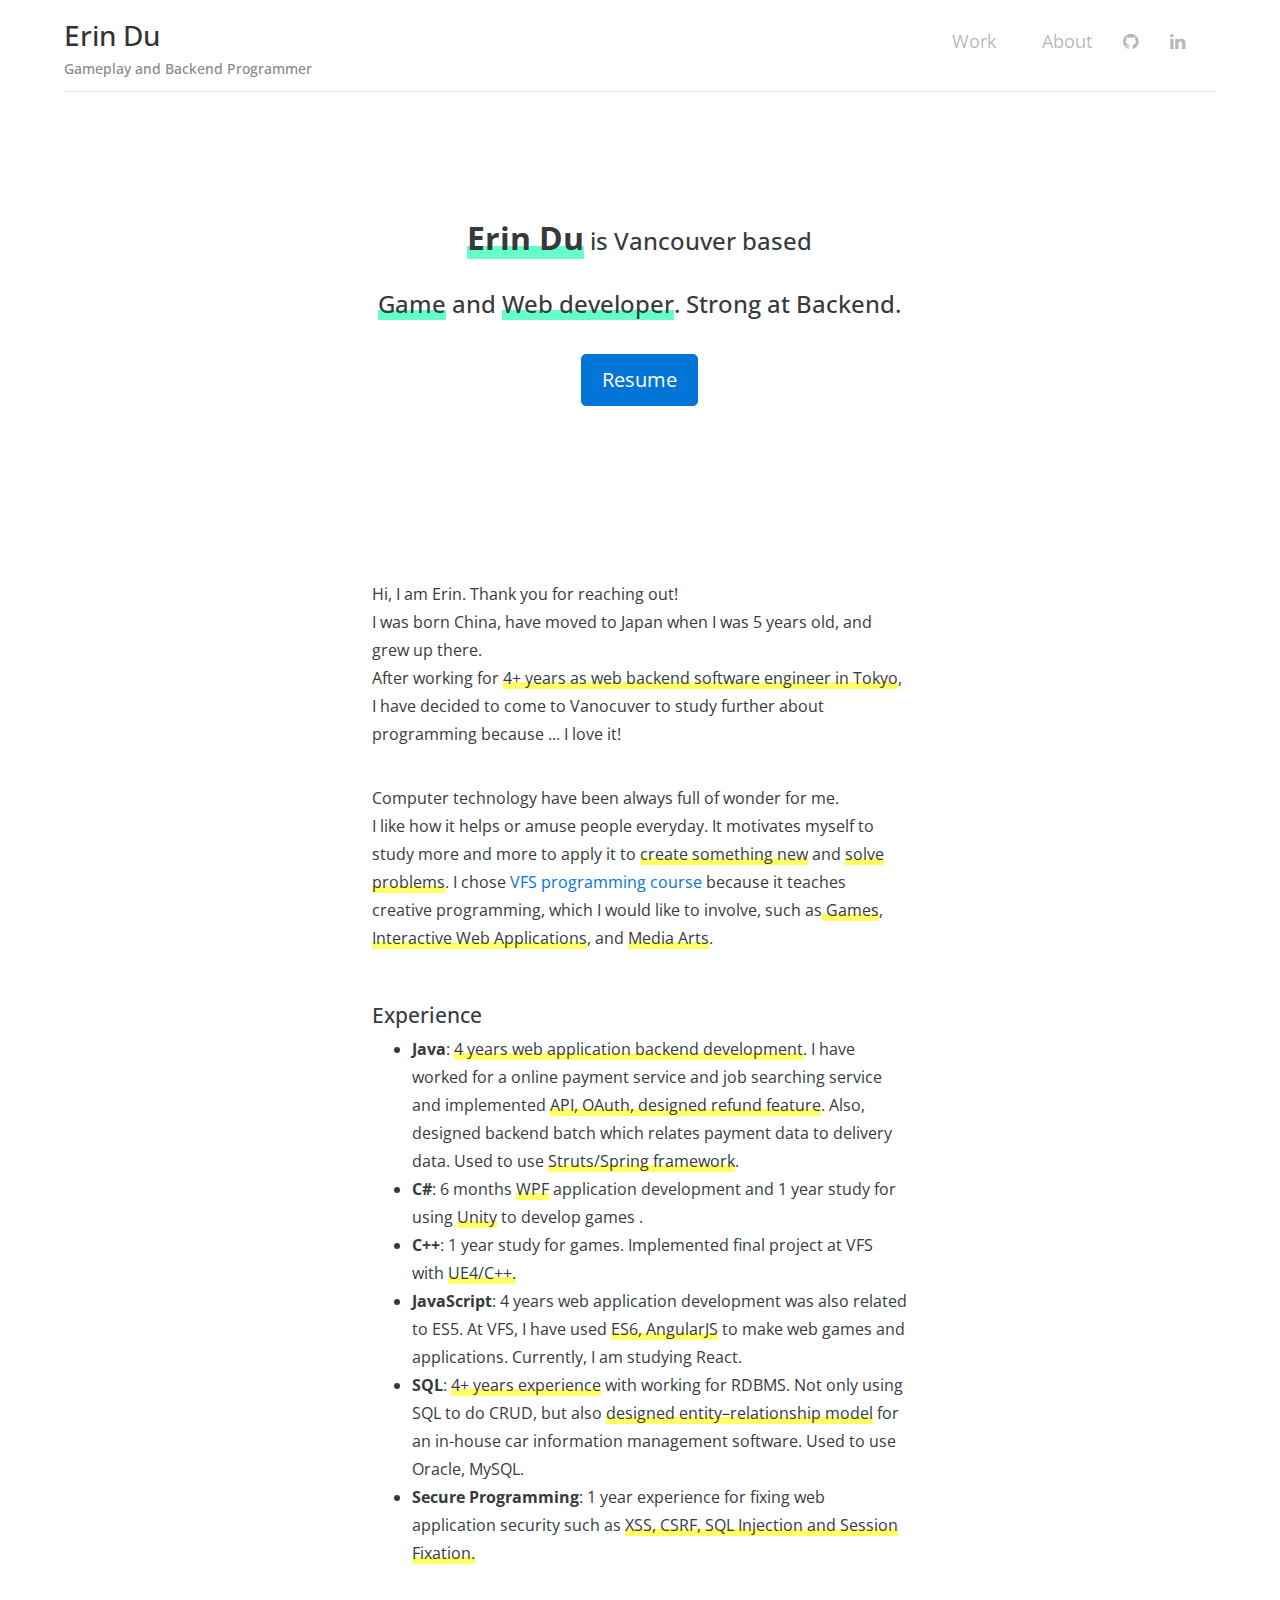
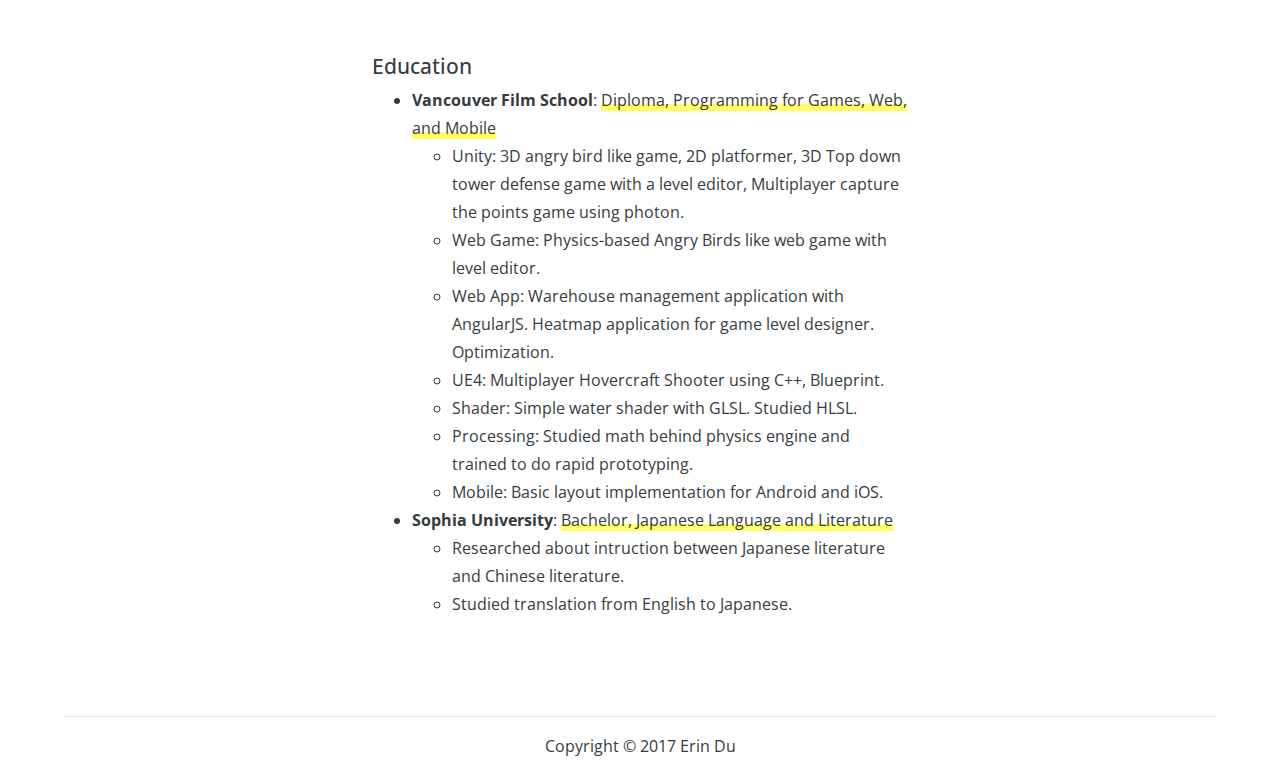
==== about.html @ 7d044a31 "first commit" ====
<!DOCTYPE html>
<html lang="en">
<head>
    <meta charset="UTF-8">
    <meta http-equiv="X-UA-Compatible" content="IE=edge">
    <meta name="viewport" content="width=device-width, initial-scale=1.0">

    <link rel='stylesheet' type='text/css' href='https://fonts.googleapis.com/css?family=Open+Sans:300,400,600,700,400italic'>
    <link href="https://fonts.googleapis.com/css?family=Roboto+Slab" rel="stylesheet">
    <link rel="stylesheet" type="text/css" href="css/bootstrap.min.css">
    <link rel="stylesheet" type="text/css" href="css/ekko-lightbox.min.css">
<!--    <link rel="stylesheet" type="text/css" href="css/ekko-lightbox-dark.css"> -->
    <link rel="stylesheet" type="text/css" href="font-awesome/css/font-awesome.min.css">
    <link rel="stylesheet" type="text/css" href="css/style.css">
    <link rel="stylesheet" type="text/css" href="css/custom.css">
<!--
Sigma Template
http://www.templatemo.com/tm-479-sigma
-->
    <title>Erin Du</title>
</head>

<body>

    <header id="top" class="fixed-top">

    	<div class="container-fluid">

            <div class="row">

                <div class="col-lg-4 col-md-12 site-title">
                    <a href="index.html" class="logo-link">
                        <h1>Erin Du</h1>
                        <h2>Gameplay and Backend Programmer</h2>
                    </a>
                </div>

                <div class="col-lg-8 col-md-12 main-menu">

                    <nav class="navbar navbar-light">
                      <ul class="nav navbar-nav">
                        <li class="nav-item">
                          <a class="nav-link" href="index.html#work">Work</a>
                        </li>
                        <li class="nav-item">
                          <a class="nav-link" href="about.html#about">About</a>
                        </li>
                        <!-- <li class="nav-item">
                          <a class="nav-link" href="#contact">Contact</a>
                        </li> -->
                        <li class="nav-item social-link">
                          <a class="nav-link btn btn-social-icon btn-github" target="_blank" href="https://github.com/ErinDuXiao" title="+templatemo page" target="_parent"><i class="fa fa-github"></i></a>
                        </li>
                        <li class="nav-item social-link">
                          <a class="nav-link btn btn-social-icon btn-linkedin" target="_blank" href="https://www.linkedin.com/in/erin-du-156210108/" title="+templatemo page" target="_parent"><i class="fa fa-linkedin"></i></a>
                        </li>
                      </ul>
                    </nav>

                </div>

            </div>

            <div class="row">
                <div class="col-md-12">
                	<hr class="sigma-hr">
                </div>
            </div>

        </div>

    </header>
<section id="about">

	<div class="container-fluid">

    	<!-- <div class="row sigma-section-header section-header-pic">
        </div> -->
        <div class="row sigma-section-header section-header">
            <div class="col-md-offset-2 col-lg-offset-3 col-lg-6 col-md-8 col-sm-12 text-center">
                <h2>
                    <p><strong class="name highlight">Erin Du</strong> is Vancouver based</p>
                    <p><span class="skill highlight">Game</span> and <span class="skill highlight">Web developer</span>. Strong at Backend.</p>
                    <p><a target="_blank" href="resources/ErinDu_Resume.pdf" class="btn btn-primary btn-lg">Resume</a></p>
                </h2>
            </div>
        </div>
        <div class="row single-page-nav">
            <div class="sigma-content col-md-offset-2 col-lg-offset-3 col-lg-6 col-md-8 col-sm-12">
            	<p>
                    Hi, I am Erin. Thank you for reaching out! </br>
                    I was born <span class="">China</span>, have moved to <span class="">Japan</span> when I was 5 years old, and grew up there.<br>
                    After working for <span class="highlight yellow">4+ years as web backend software engineer in Tokyo</span>, I have decided to come to <span class="">Vanocuver</span> to study further about programming because ... I love it!<br>
                </p>
                <p>
                    Computer technology have been always full of wonder for me.</br>
                    I like how it helps or amuse people everyday. It motivates myself to study more and more to apply it to <span class="highlight yellow">create something new</span> and <span class="highlight yellow">solve problems</span>.
                    I chose <a target="_blank" href="https://vfs.edu/programs/programming">VFS programming course</a> because it teaches creative programming, which I would like to involve, such as<span class="highlight yellow"> Games</span>, <span class="highlight yellow">Interactive Web Applications</span>, and <span class="highlight yellow">Media Arts</span>.
                </p>
                <div class="skills">
                    <p>
                        <h3>Experience</h3>
                        <ul>
                            <li><strong>Java</strong>: <span class="highlight yellow">4 years web application backend development</span>. I have worked for a online payment service and job searching service and implemented <span class="highlight yellow">API, OAuth, designed refund feature</span>. Also, designed backend batch which relates payment data to delivery data. Used to use <span class="highlight yellow">Struts/Spring framework</span>.</li>
                            <li><strong>C#</strong>: 6 months <span class="highlight yellow">WPF</span> application development and 1 year study for using <span class="highlight yellow">Unity</span> to develop games .</li>
                            <li><strong>C++</strong>: 1 year study for games. Implemented final project at VFS with <span class="highlight yellow">UE4/C++.</span></li>
                            <li><strong>JavaScript</strong>: 4 years web application development was also related to ES5. At VFS, I have used <span class="highlight yellow">ES6, AngularJS</span> to make web games and applications. Currently, I am studying React.</li>
                            <li><strong>SQL</strong>: <span class="highlight yellow">4+ years experience</span> with working for RDBMS. Not only using SQL to do CRUD, but also <span class="highlight yellow">designed entity–relationship model</span> for an in-house car information management software. Used to use Oracle, MySQL.</li>
                            <li><strong>Secure Programming</strong>: 1 year experience for fixing web application security such as <span class="highlight yellow">XSS, CSRF, SQL Injection and Session Fixation.</span></li>
                        </ul>
                    </p>
                </div>
                <div class="education">
                    <p>
                        <h3>Education</h3>
                        <ul>
                            <li>
                                <strong>Vancouver Film School</strong>: <span class="highlight yellow">Diploma, Programming for Games, Web, and Mobile</span>
                                <br/>
                                <ul>
                                    <li>Unity: 3D angry bird like game, 2D platformer, 3D Top down tower defense game with a level editor, Multiplayer capture the points game using photon.</li>
                                    <li>Web Game: Physics-based Angry Birds like web game with level editor.</li>
                                    <li>Web App: Warehouse management application with AngularJS. Heatmap application for game level designer. Optimization.</li>
                                    <li>UE4: Multiplayer Hovercraft Shooter using C++, Blueprint.</li>
                                    <li>Shader: Simple water shader with GLSL. Studied HLSL.</li>
                                    <li>Processing: Studied math behind physics engine and trained to do rapid prototyping.</li>
                                    <li>Mobile: Basic layout implementation for Android and iOS.</li>
                                </ul>
                            </li>
                            <li>
                                <strong>Sophia University</strong>: <span class="highlight yellow">Bachelor, Japanese Language and Literature</span>
                                <br/>
                                <ul>
                                    <li>Researched about intruction between Japanese literature and Chinese literature.</li>
                                    <li>Studied translation from English to Japanese.</li>
                                </ul>
                            </li>
                        </ul>
                    </p>
                </div>
            </div>
        </div>


	</div>

</section>


<footer>

	<div class="container-fluid">

    	<div class="row">
            <div class="col-md-12">
            	<hr class="sigma-hr">
            </div>
        </div>

        <div class="row">
        	<div class="copyright col-lg-12">
            	<p>Copyright © 2017 Erin Du</p>
            </div>
        </div>

    </div>

</footer>

		<script src="js/jquery.min.js"></script>
		<script src="js/bootstrap.min.js"></script>
        <script src="js/ekko-lightbox.min.js"></script>
        <!-- <script src="js/jquery.singlePageNav.min.js"></script> -->
        <script>

            // Prevent console.log from generating errors in IE for the purposes of the demo
            if ( ! window.console ) console = { log: function(){} };

            // The actual plugin
            $('.single-page-nav').singlePageNav({
                offset: $('.single-page-nav').outerHeight(),
                filter: ':not(.external)',
                updateHash: true,
                beforeStart: function() {
                    console.log('begin scrolling');
                },
                onComplete: function() {
                    console.log('done scrolling');
                }
            });

			$(document).ready(function ($) {

				// delegate calls to data-toggle="lightbox"
				$(document).delegate('*[data-toggle="lightbox"]', 'click', function(event) {
					event.preventDefault();
					return $(this).ekkoLightbox({
						always_show_close: true
					});
				});

			});

        </script>

</body>
</html>
---- css/style.css ----
/* 

Sigma Template

http://www.templatemo.com/tm-479-sigma

*/

body {
    font-family: 'Open Sans', sans-serif;
	font-size: 18px;
	font-weight: normal;
	line-height: 34px;
}

h1 {
	font-size: 34px;
}

h2 {
	font-size: 30px;
}

.container-fluid {
	margin-left: 5%;
	margin-right: 5%;
}

.sigma-icon {
	font-size: 72px;
	padding: 30px;
}

.contact-icon {
	font-size: 30px;
	padding: 0 20px 0 0;
	min-width: 50px;
}

.site-title {
	padding: 0;
	margin-top: 30px;
	margin-bottom: 20px;
}

.site-title h1 {
	color: #333;
}

.site-title h2 {
	color: #888;
	font-size: 16px;
	padding-top: 20px;
}

.text-center {
	text-align: center;
}
.text-right {
	text-align: right;
}

.main-menu {
	margin-top: 60px;
}

.navbar {
	float: right;
	padding: 0 !important;
	margin: 0 !important;
}

.nav-link {
	padding: 10px 15px;
	font-size: 18px;
}

.sigma-hr {
   	margin: 15px -15px !important;
}

.sigmapad {
	padding: 0 1px 1px 0 !important;
	margin: 0 !important;
}

.sigmano {
	padding: 0 !important;
	margin: 0 !important;
}

.sigma-home h1 {
	font-size: 48px;
}
.sigma-home p {
	font-size: 24px;
	color: #555;
	line-height: 44px;
}
.sigma-home {
	padding: 0px;
	padding-top: 150px;
	padding-bottom: 150px;
	background: url(../images/tm-sigma-00.jpg) no-repeat center center fixed; 
	-webkit-background-size: cover;
	-moz-background-size: cover;
	-o-background-size: cover;
	background-size: cover;
	border-right: 1px solid #fff;
	border-bottom: 1px solid #fff;
}

.space40 {
	margin-bottom: 40px;
}

.sigma-start {
	margin: 10px;
	padding: 16px 40px;
	min-width: 200px;
	font-size: 22px;
}

.sigma-content {
	padding: 60px 40px;
	border-right: 1px solid #fff;
	border-bottom: 1px solid #fff;
	min-height: 280px;
}

.sigma-section-header {
	padding: 0px;
	padding-top: 100px;
	padding-bottom: 80px;
	background: url(../images/tm-sigma-00.jpg) no-repeat center center fixed; 
	-webkit-background-size: cover;
	-moz-background-size: cover;
	-o-background-size: cover;
	background-size: cover;
	border-right: 1px solid #fff;
	border-bottom: 1px solid #fff;
}

.sigma-home p, .sigma-content p, .sigma-section-header p {
	padding: 20px 0 0 0;
}

.form-group {
	margin: 20px 0;
}

/* Sigma BG Colors --- BEGIN */

.sigma-bg-lightgray {
	background-color: #E4E8E8;
}

.sigma-bg-gray {
	background-color: #999;
	color: #FFF;
}

.sigma-bg-darkgray {
	background-color: #666;
	color: #FFF;
}

.sigma-bg-black {
	background-color: #444;
	color: #FFF;
}

.sigma-bg-blue {
	background-color: #28B;
	color: #FFF;
}

.sigma-bg-red {
	background-color: #A52;
	color: #FFF;
}

.sigma-bg-pink {
	background-color: #EBE;
	color: #000;
}

.sigma-bg-lightblue {
	background-color: #92C4F8;
	color: #000;
}

.sigma-bg-yellow {
	background-color: #A4A430;
	color: #FFF;
}

.sigma-bg-green {
	background-color: #496;
	color: #FFF;
}

/* Sigma BG Colors --- END */

.sigma-copyright {
	margin: 0;
	padding: 10px 0 30px 0;
	font-size: 14px;
}

@media (max-width:1330px) {
	body {
		font-size: 16px;
		line-height: 28px;
	}
	h1 {
		font-size: 28px;
	}
	
	h2 {
		font-size: 24px;
	}
	.sigma-icon {
		font-size: 48px;
		padding: 20px;
	}
	.site-title h2 {
		font-size: 14px;
		padding-top: 10px;
	}
	.sigma-content {
		padding: 30px 20px;
		min-height: 200px;
	}
	.sigma-home h1 {
		font-size: 40px;
	}
	.sigma-home p {
		font-size: 18px;
		line-height: 36px;
	}
}

@media (max-width:990px) {
	.main-menu {
		margin: 0px;
	}
}

@media (max-width:767px) {
	.nav-link {
		padding: 5px 10px;
		font-size: 16px;
	}
	.sigma-home h1 {
		font-size: 30px;
	}
	.sigma-home p {
		font-size: 16px;
		line-height: 28px;
	}
	.sigma-content {
		padding: 20px;
		min-height: 100px;
	}
}
---- css/custom.css ----
/*

Custom css for Sigma Template

http://www.templatemo.com/tm-479-sigma

*/
h2 {
    font-size: x-large;
}
h3 {
    font-size: 1.3em;
    /* font-weight: bolder; */
}
#work, #about, #contact {
    padding-top: 100px;
}
#top {
    padding-top: 20px;
    background-color: #FFF;
}

/* #work {
    padding-top: 120px;
} */
#top .row {
    display: flex;
}
#top .sigma-hr {
    margin-bottom: 0 !important;
}
.fixed-top {
    position: fixed;
    top: 0;
    right: 0;
    left: 0;
    z-index: 1030;
}
.site-title, .main-menu {
    margin: 0;
}
.site-title h1 {
    margin: 0;
    /* padding-top: 1.2em; */
}
.site-title h2 {
    margin: 0;
    /* padding-top: 1.2em; */
}
.navbar-nav .nav-item+.nav-item.social-link {
    margin-left: 0;
}
.thumbnail-container {
    display: inline-block;
    position: relative;
    padding: 0;
    cursor: pointer;
}
.thumbnail-container:hover {
    position: relative;
    box-shadow: 0px 20px 40px rgba(0,0,0,0.4);
    transform: scale(1.05,1.05);
    z-index: 1000;
}
.gallery-overlay {
    display: flex;
    align-items: center;
    justify-content: center;
    position: absolute;
    height: 100%;
    width: 100%;
    top: 0;
    left: 0;
    background-color: inherit;
    z-index: 1001;
}
.gallery-overlay span {
    display: none;
}
.gallery-overlay:hover {
    background-color: rgba(0, 0, 0, 0.7);
	transition: 0.3s;
}
.gallery-overlay:hover span {
    display: block;
    font-size: xx-large;
    font-family: 'Roboto Slab', serif;
    color: #FFF;
}
.gallery-overlay span.sub {
    font-size: large;
}
.copyright {
    text-align: center;
}
.modal-backdrop {
    background-color: #ffffff;
}
#myModal .modal-dialog {
    width: 100%;
}
#about .name {
    font-size: xx-large;
}
#about .skill {
}
.highlight {
    background: linear-gradient(transparent 70%, #66FFCC 70%);
}
.highlight.yellow {
    background: linear-gradient(transparent 70%, #FFFF66 70%);
}
.sigma-section-header.section-header-pic {
    padding-top: 0;
    padding-bottom: 0;
    height: 100px;
    background-image: url("../images/background.png");
}
.sigma-section-header.section-header {
    background-image: none;
}
.work-container {
    /* display: flex; */
}
.thumbnail-container .sigmapad {
    height: 300px;
}
.work-detail header h2 {
    font-size: 2.5em;
    font-weight: 500;
}
.work-detail header .description {
    padding: 0;
    font-size: 0.9em;
    color: #888;
}
.work-detail .responsibilities {
    margin-top: 2em;
}
.sigma-section-header {
    height: 430px;
    background-position: center;
}
.sigma-section-header.snc {
    background-image: url("../images/works/snc/title.png");
}
.sigma-section-header.snc-heatmap {
    background-image: url("../images/works/snc-heatmap/capture.png");
}
.sigma-section-header.warehouse {
    background-image: url("../images/works/warehouse/warehouse.png");
}
.sigma-section-header.battle-ninja {
    background-position: top;
    background-image: url("../images/works/battle-ninja/BattleNinjaTop.png");
}
.sigma-section-header.ggj2018 {
    background-position: top;
    background-image: url("../images/works/ggj2018/TITLE.jpg");
}
.sigma-section-header.minesweeper {
    background-position: bottom;
    background-image: url("../images/works/minesweeper/MineSweeper.png");
}
.project-overview-img.snc-heatmap-db {
    width: 1400px;
    height: 250px;
    background-position: left;
    background-image: url("../images/works/snc-heatmap/db.png");
    background-size: cover;
    background-repeat: no-repeat;
}
.project-overview-img.snc-sq {
    height: 330px;
    background-position: center;
    background-image: url("../images/works/snc/sqdiagram.png");
    background-size: cover;
}
.project-overview-img.battle-ninja {
    height: 330px;
    background-position: center;
    background-image: url("../images/works/battle-ninja/gameplay.png");
    background-size: cover;
}
.project-overview-img.minesweeper {
    height: 250px;
    background-position: top;
    background-image: url("../images/works/minesweeper/MineSweeper.png");
    background-size: cover;
}
.project-overview-img.snc {
    height: 330px;
    background-position: center;
    background-image: url("../images/works/snc/characterSelection2.jpg");
    background-size: cover;
}
.logo-link:hover {
    text-decoration: none;
}
.video iframe {
    width: 100%;
    height: 315px;
}
.work-detail-section {
    margin-top: 2em;
}
.thumbnail {
    width: 550px;
    background-position: center;
    background-size: cover;
}
.thumbnail.snc {
    background-image: url("../images/works/snc/characterSelection2.jpg");
}
.thumbnail.snc-heatmap {
    background-image: url("../images/works/snc-heatmap/capture.png");
}
.thumbnail.battle-ninja {
    background-image: url("../images/works/battle-ninja/gameplay.png");
}
.thumbnail.minesweeper {
    background-position: top;
    background-image: url("../images/works/minesweeper/MineSweeper.png");
}
.thumbnail.warehouse {
    background-image: url("../images/works/warehouse/warehouse.png");
}
.thumbnail.ggj2018 {
    background-image: url("../images/works/ggj2018/TITLE.jpg");
}
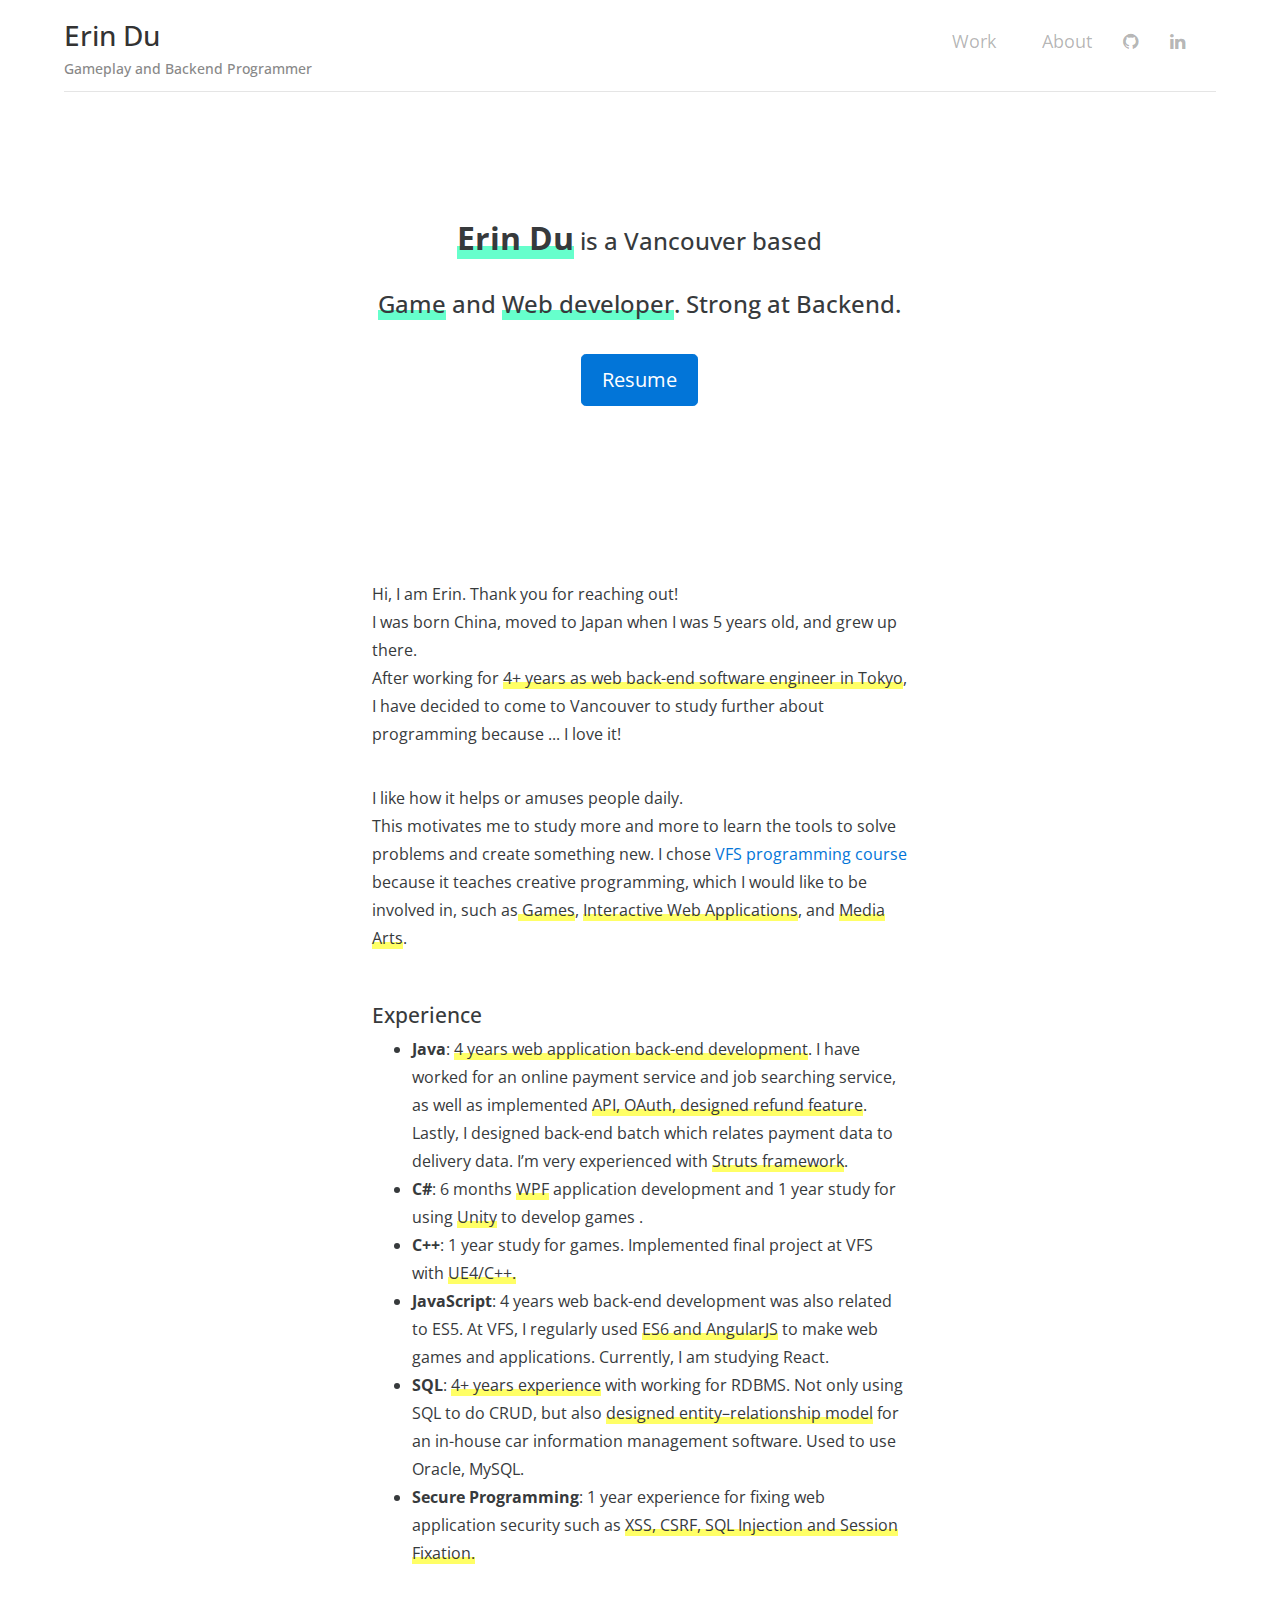
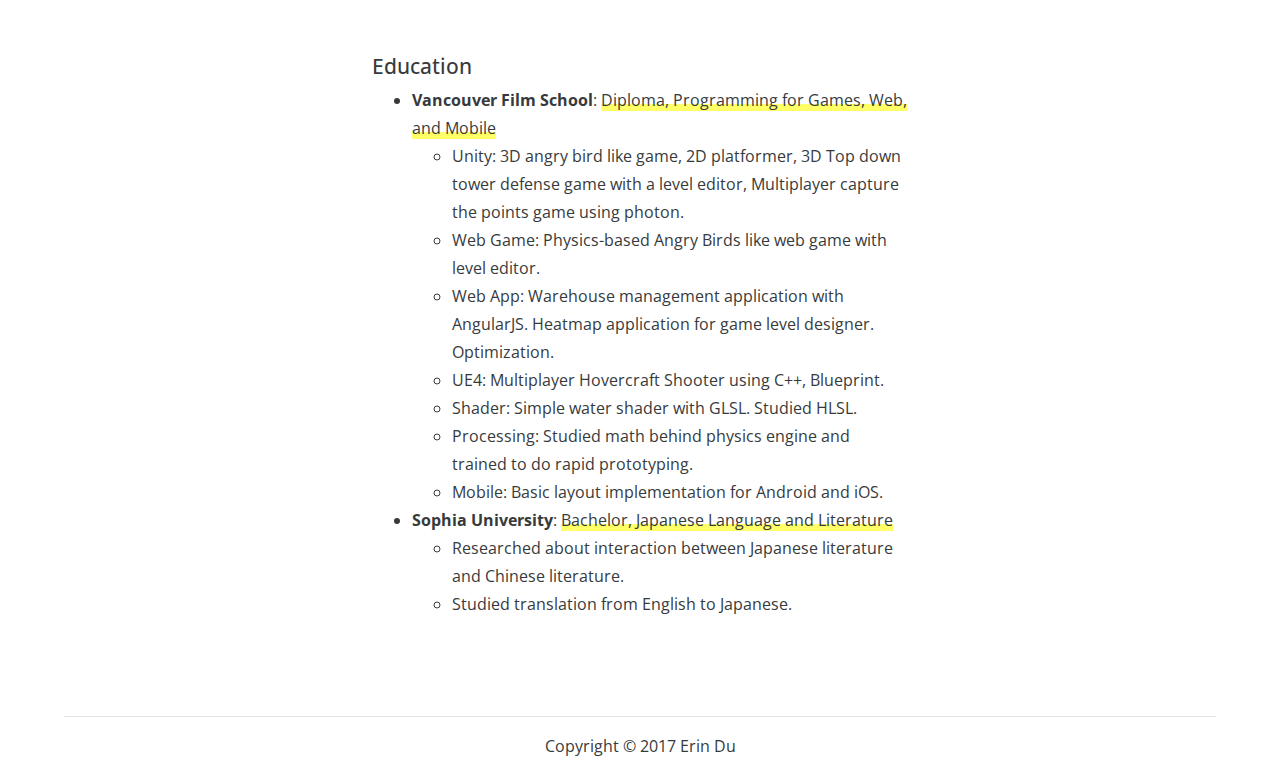
==== commit 18f61b9d: "fixing design and text" ====
--- a/about.html
+++ b/about.html
@@ -79,7 +79,7 @@
         <div class="row sigma-section-header section-header">
             <div class="col-md-offset-2 col-lg-offset-3 col-lg-6 col-md-8 col-sm-12 text-center">
                 <h2>
-                    <p><strong class="name highlight">Erin Du</strong> is Vancouver based</p>
+                    <p><strong class="name highlight">Erin Du</strong> is a Vancouver based</p>
                     <p><span class="skill highlight">Game</span> and <span class="skill highlight">Web developer</span>. Strong at Backend.</p>
                     <p><a target="_blank" href="resources/ErinDu_Resume.pdf" class="btn btn-primary btn-lg">Resume</a></p>
                 </h2>
@@ -88,23 +88,24 @@
         <div class="row single-page-nav">
             <div class="sigma-content col-md-offset-2 col-lg-offset-3 col-lg-6 col-md-8 col-sm-12">
             	<p>
-                    Hi, I am Erin. Thank you for reaching out! </br>
-                    I was born <span class="">China</span>, have moved to <span class="">Japan</span> when I was 5 years old, and grew up there.<br>
-                    After working for <span class="highlight yellow">4+ years as web backend software engineer in Tokyo</span>, I have decided to come to <span class="">Vanocuver</span> to study further about programming because ... I love it!<br>
+                    Hi, I am Erin. Thank you for reaching out! <br>
+                    I was born <span class="">China</span>, moved to <span class="">Japan</span> when I was 5 years old, and grew up there.<br>
+                    After working for <span class="highlight yellow">4+ years as web back-end software engineer in Tokyo</span>, I have decided to come to <span class="">Vancouver</span> to study further about programming because ... I love it!<br>
                 </p>
                 <p>
-                    Computer technology have been always full of wonder for me.</br>
-                    I like how it helps or amuse people everyday. It motivates myself to study more and more to apply it to <span class="highlight yellow">create something new</span> and <span class="highlight yellow">solve problems</span>.
-                    I chose <a target="_blank" href="https://vfs.edu/programs/programming">VFS programming course</a> because it teaches creative programming, which I would like to involve, such as<span class="highlight yellow"> Games</span>, <span class="highlight yellow">Interactive Web Applications</span>, and <span class="highlight yellow">Media Arts</span>.
+                    <!-- Computer technology have been always full of wonder for me.</br> -->
+                     I like how it helps or amuses people daily.<br>
+                     This motivates me to study more and more to learn the tools to solve problems and create something new.
+                     I chose <a target="_blank" href="https://vfs.edu/programs/programming">VFS programming course</a>  because it teaches creative programming, which I would like to be involved in, such as<span class="highlight yellow"> Games</span>, <span class="highlight yellow">Interactive Web Applications</span>, and <span class="highlight yellow">Media Arts</span>.
                 </p>
                 <div class="skills">
                     <p>
                         <h3>Experience</h3>
                         <ul>
-                            <li><strong>Java</strong>: <span class="highlight yellow">4 years web application backend development</span>. I have worked for a online payment service and job searching service and implemented <span class="highlight yellow">API, OAuth, designed refund feature</span>. Also, designed backend batch which relates payment data to delivery data. Used to use <span class="highlight yellow">Struts/Spring framework</span>.</li>
+                            <li><strong>Java</strong>: <span class="highlight yellow">4 years web application back-end development</span>. I have worked for an online payment service and job searching service, as well as implemented <span class="highlight yellow">API, OAuth, designed refund feature</span>. Lastly, I designed back-end batch which relates payment data to delivery data.  I’m very experienced with <span class="highlight yellow">Struts framework</span>.</li>
                             <li><strong>C#</strong>: 6 months <span class="highlight yellow">WPF</span> application development and 1 year study for using <span class="highlight yellow">Unity</span> to develop games .</li>
                             <li><strong>C++</strong>: 1 year study for games. Implemented final project at VFS with <span class="highlight yellow">UE4/C++.</span></li>
-                            <li><strong>JavaScript</strong>: 4 years web application development was also related to ES5. At VFS, I have used <span class="highlight yellow">ES6, AngularJS</span> to make web games and applications. Currently, I am studying React.</li>
+                            <li><strong>JavaScript</strong>: 4 years web back-end development was also related to ES5. At VFS, I regularly used <span class="highlight yellow">ES6 and AngularJS</span> to make web games and applications. Currently, I am studying React.</li>
                             <li><strong>SQL</strong>: <span class="highlight yellow">4+ years experience</span> with working for RDBMS. Not only using SQL to do CRUD, but also <span class="highlight yellow">designed entity–relationship model</span> for an in-house car information management software. Used to use Oracle, MySQL.</li>
                             <li><strong>Secure Programming</strong>: 1 year experience for fixing web application security such as <span class="highlight yellow">XSS, CSRF, SQL Injection and Session Fixation.</span></li>
                         </ul>
@@ -131,7 +132,7 @@
                                 <strong>Sophia University</strong>: <span class="highlight yellow">Bachelor, Japanese Language and Literature</span>
                                 <br/>
                                 <ul>
-                                    <li>Researched about intruction between Japanese literature and Chinese literature.</li>
+                                    <li>Researched about interaction between Japanese literature and Chinese literature.</li>
                                     <li>Studied translation from English to Japanese.</li>
                                 </ul>
                             </li>
--- a/css/custom.css
+++ b/css/custom.css
@@ -205,7 +205,7 @@
     margin-top: 2em;
 }
 .thumbnail {
-    width: 550px;
+    /* width: 550px; */
     background-position: center;
     background-size: cover;
 }
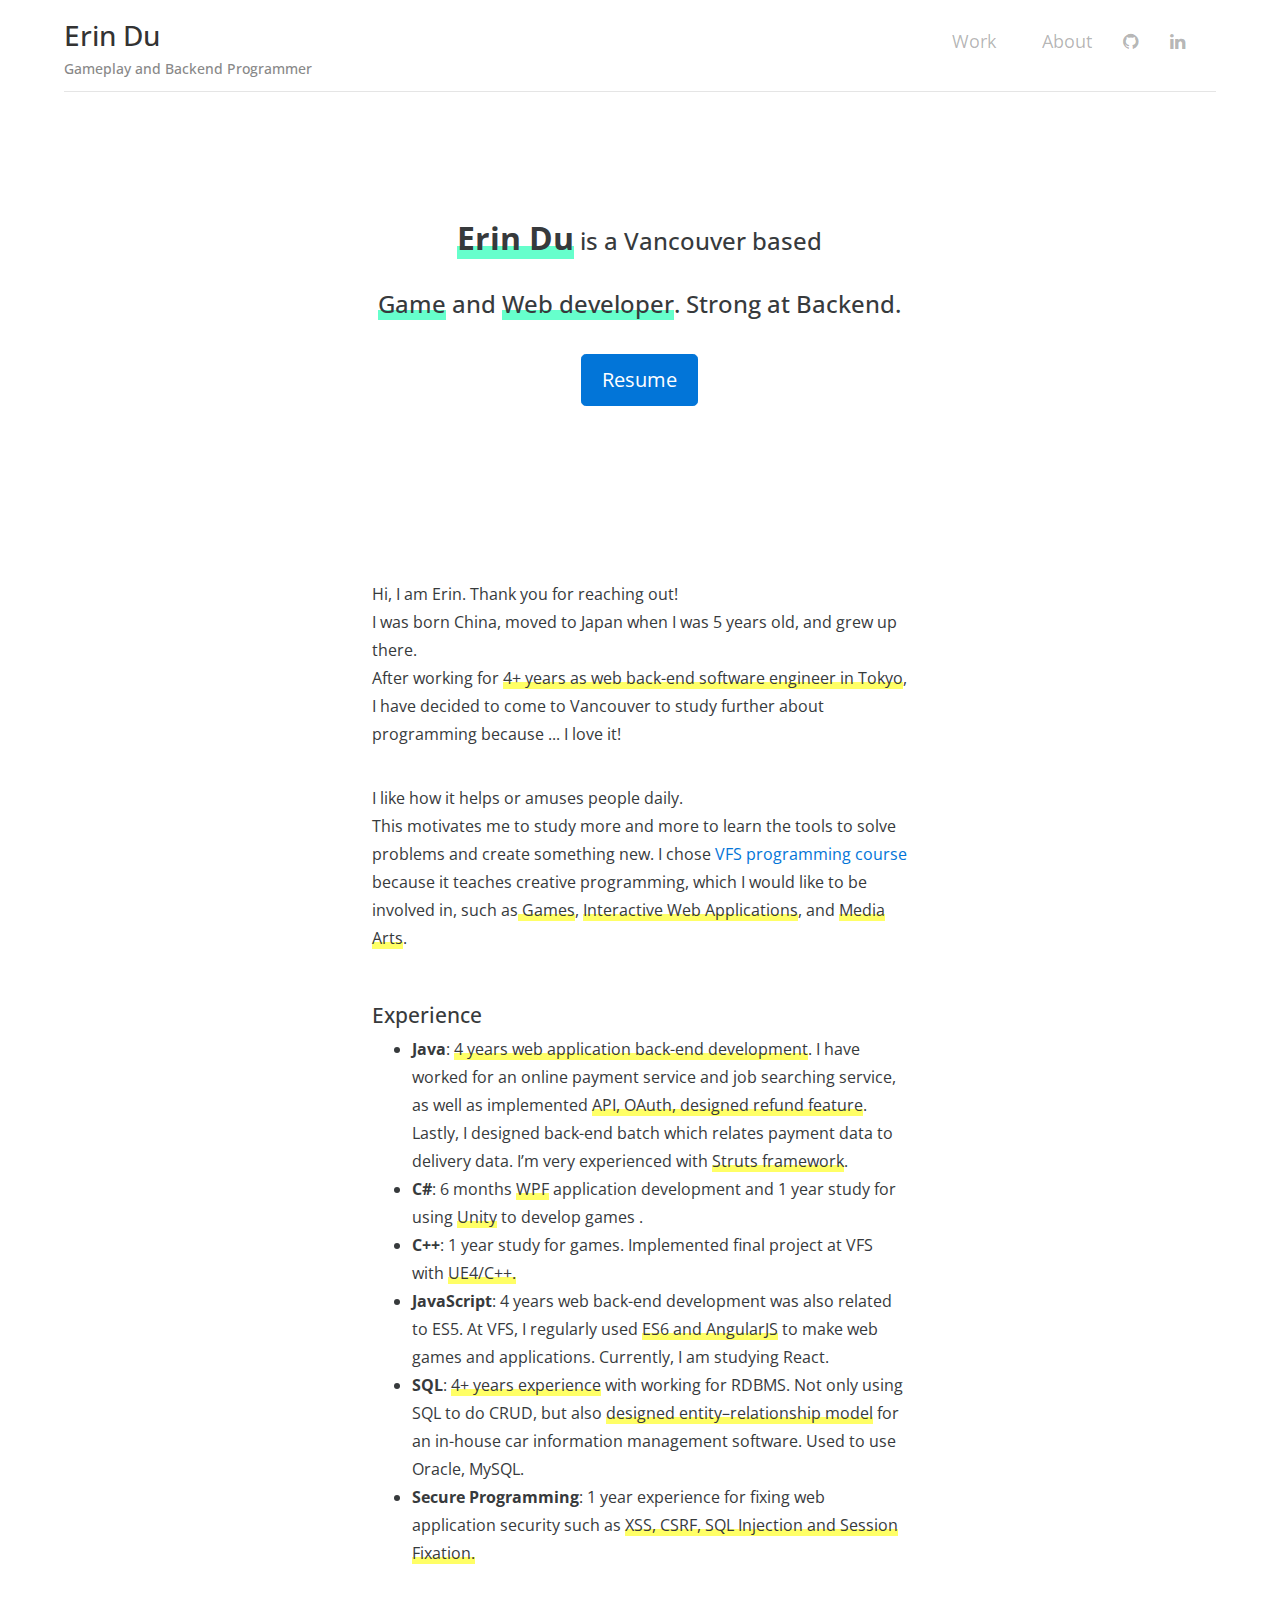
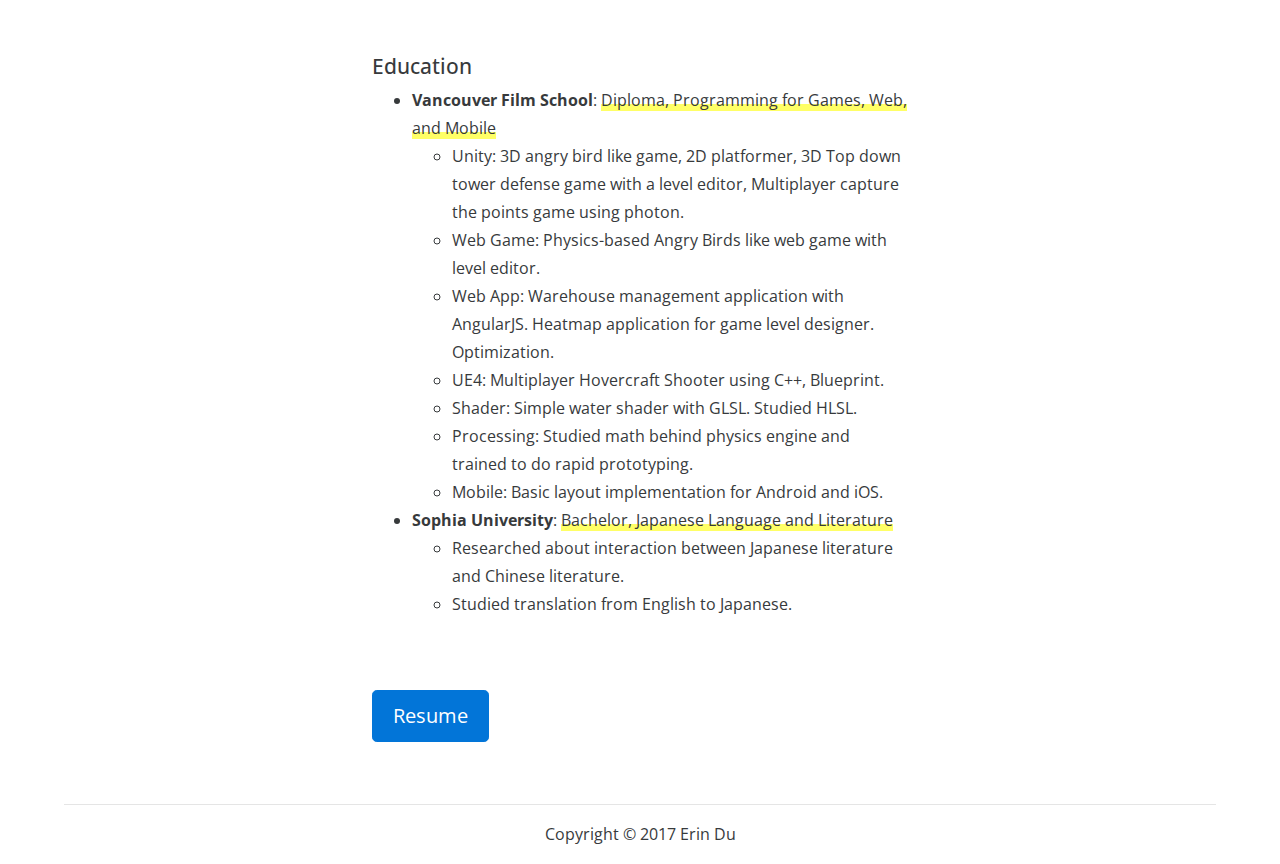
==== commit 62a31c75: "Fix resume link" ====
--- a/about.html
+++ b/about.html
@@ -81,7 +81,7 @@
                 <h2>
                     <p><strong class="name highlight">Erin Du</strong> is a Vancouver based</p>
                     <p><span class="skill highlight">Game</span> and <span class="skill highlight">Web developer</span>. Strong at Backend.</p>
-                    <p><a target="_blank" href="resources/ErinDu_Resume.pdf" class="btn btn-primary btn-lg">Resume</a></p>
+                    <p><a target="_blank" href="resources/Resume_ErinDu.pdf" class="btn btn-primary btn-lg">Resume</a></p>
                 </h2>
             </div>
         </div>
@@ -138,6 +138,7 @@
                             </li>
                         </ul>
                     </p>
+                    <p><a target="_blank" href="resources/Resume_ErinDu.pdf" class="btn btn-primary btn-lg">Resume</a></p>
                 </div>
             </div>
         </div>
--- a/css/custom.css
+++ b/css/custom.css
@@ -205,7 +205,7 @@
     margin-top: 2em;
 }
 .thumbnail {
-    /* width: 550px; */
+    width: 100%;
     background-position: center;
     background-size: cover;
 }
@@ -228,3 +228,8 @@
 .thumbnail.ggj2018 {
     background-image: url("../images/works/ggj2018/TITLE.jpg");
 }
+@media (max-width:767px) {
+    .thumbnail-container {
+        width: 100%;
+    }
+}
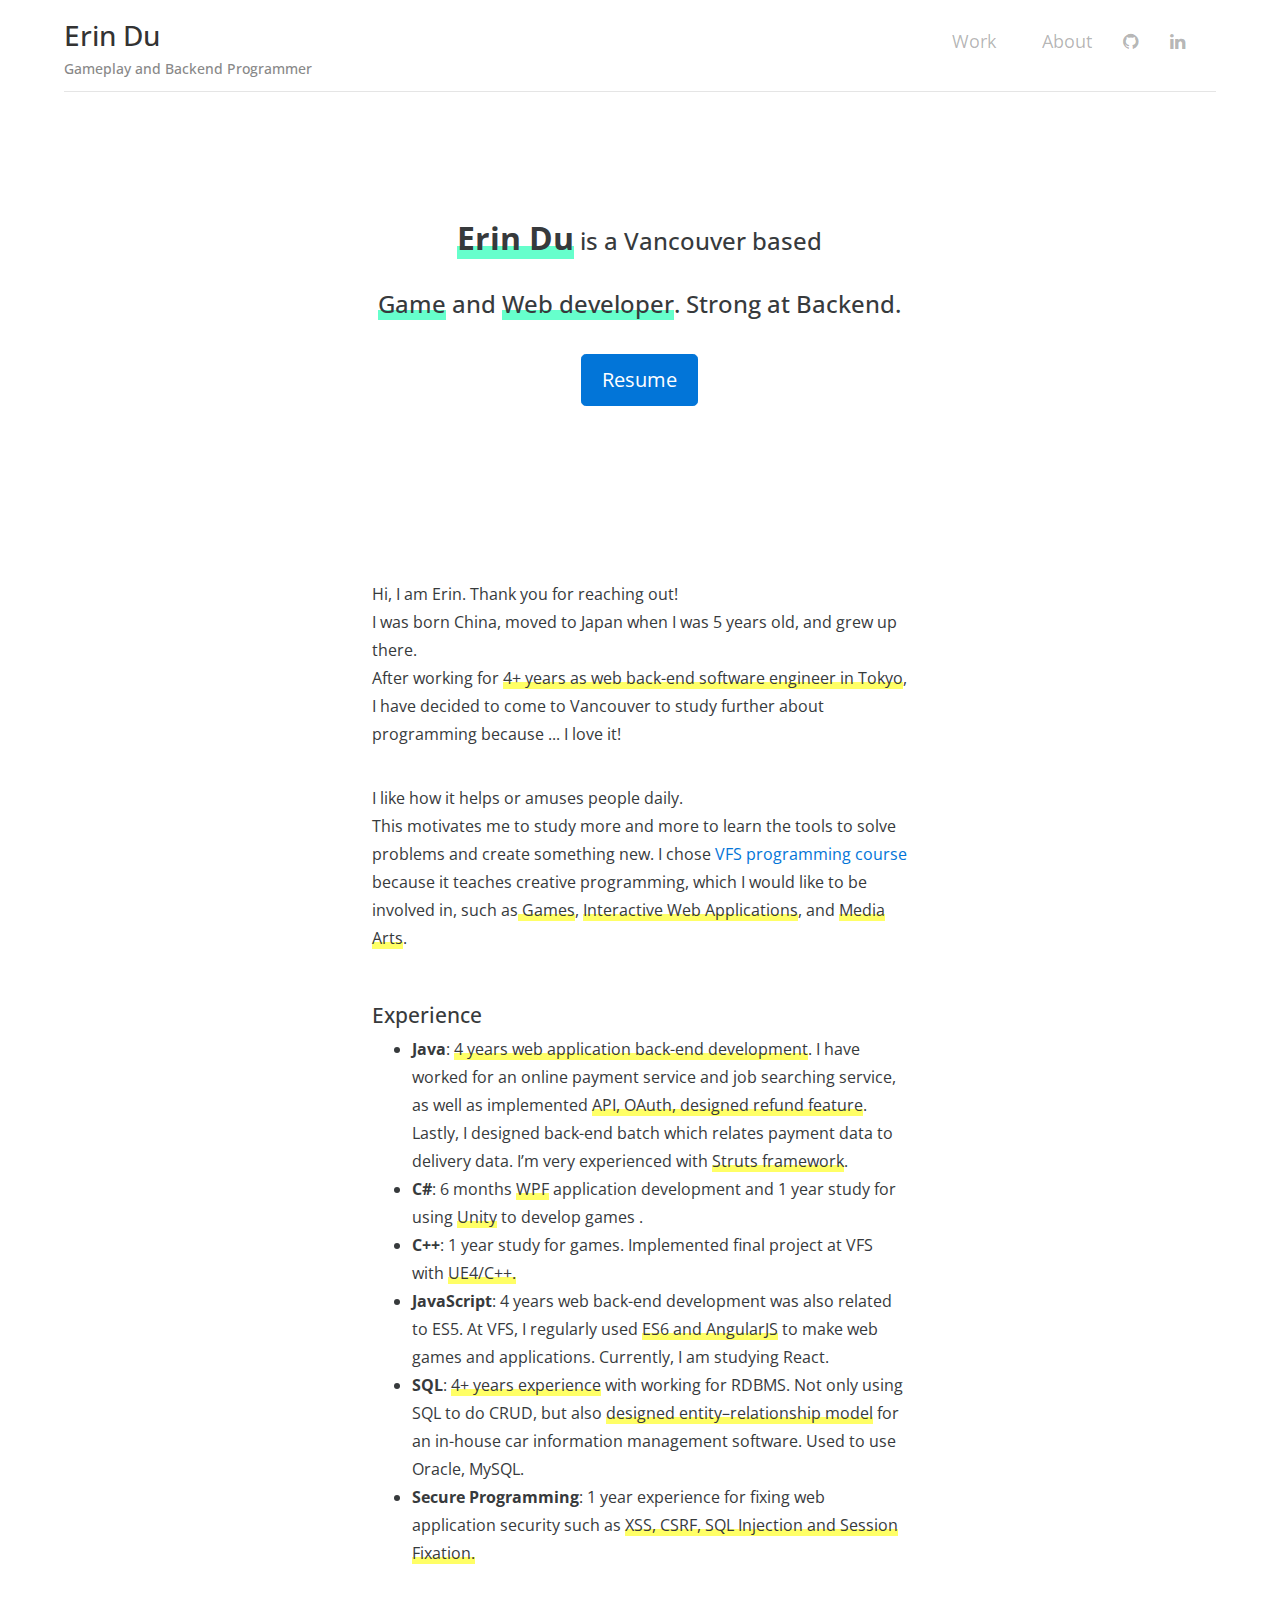
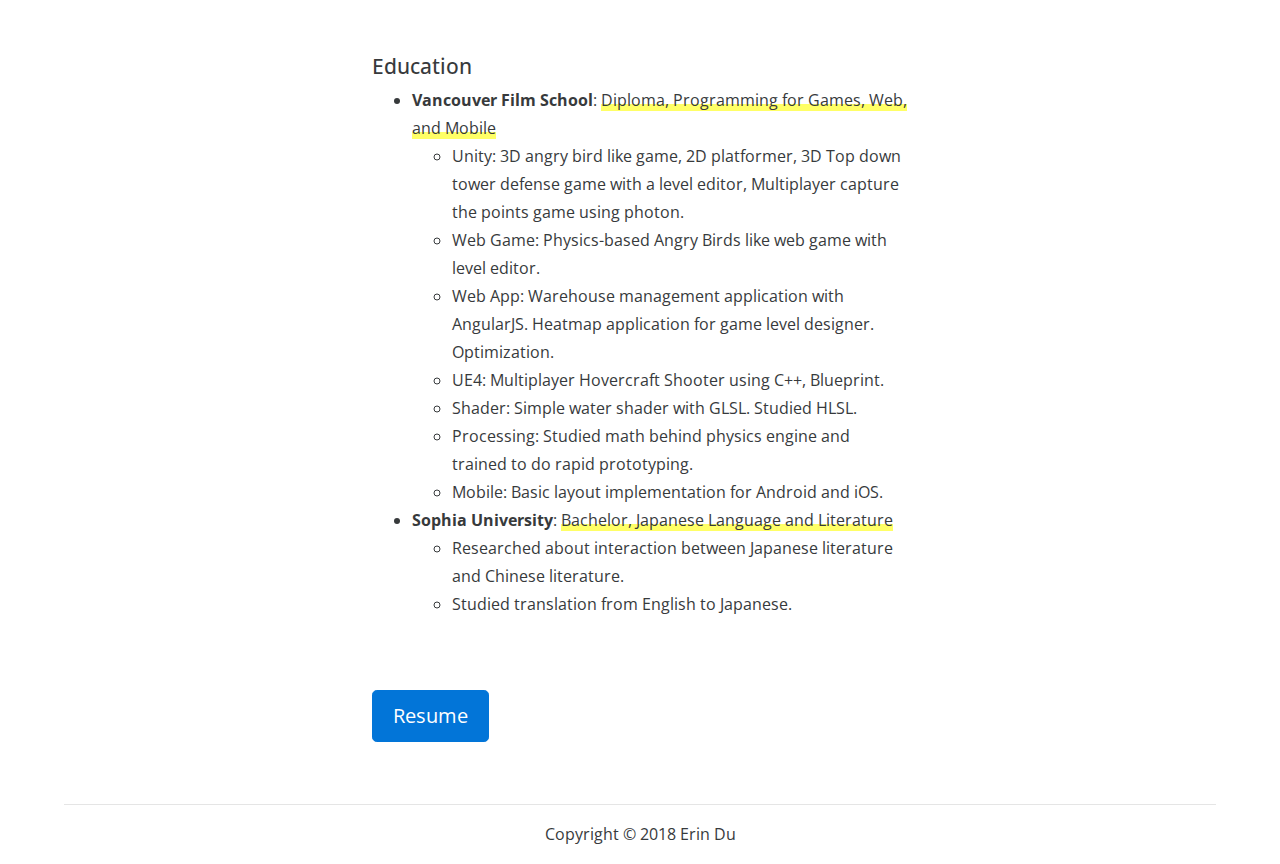
==== commit 235ffe99: "Fixed some small place according to the review" ====
--- a/about.html
+++ b/about.html
@@ -161,7 +161,7 @@
 
         <div class="row">
         	<div class="copyright col-lg-12">
-            	<p>Copyright © 2017 Erin Du</p>
+            	<p>Copyright © 2018 Erin Du</p>
             </div>
         </div>
 
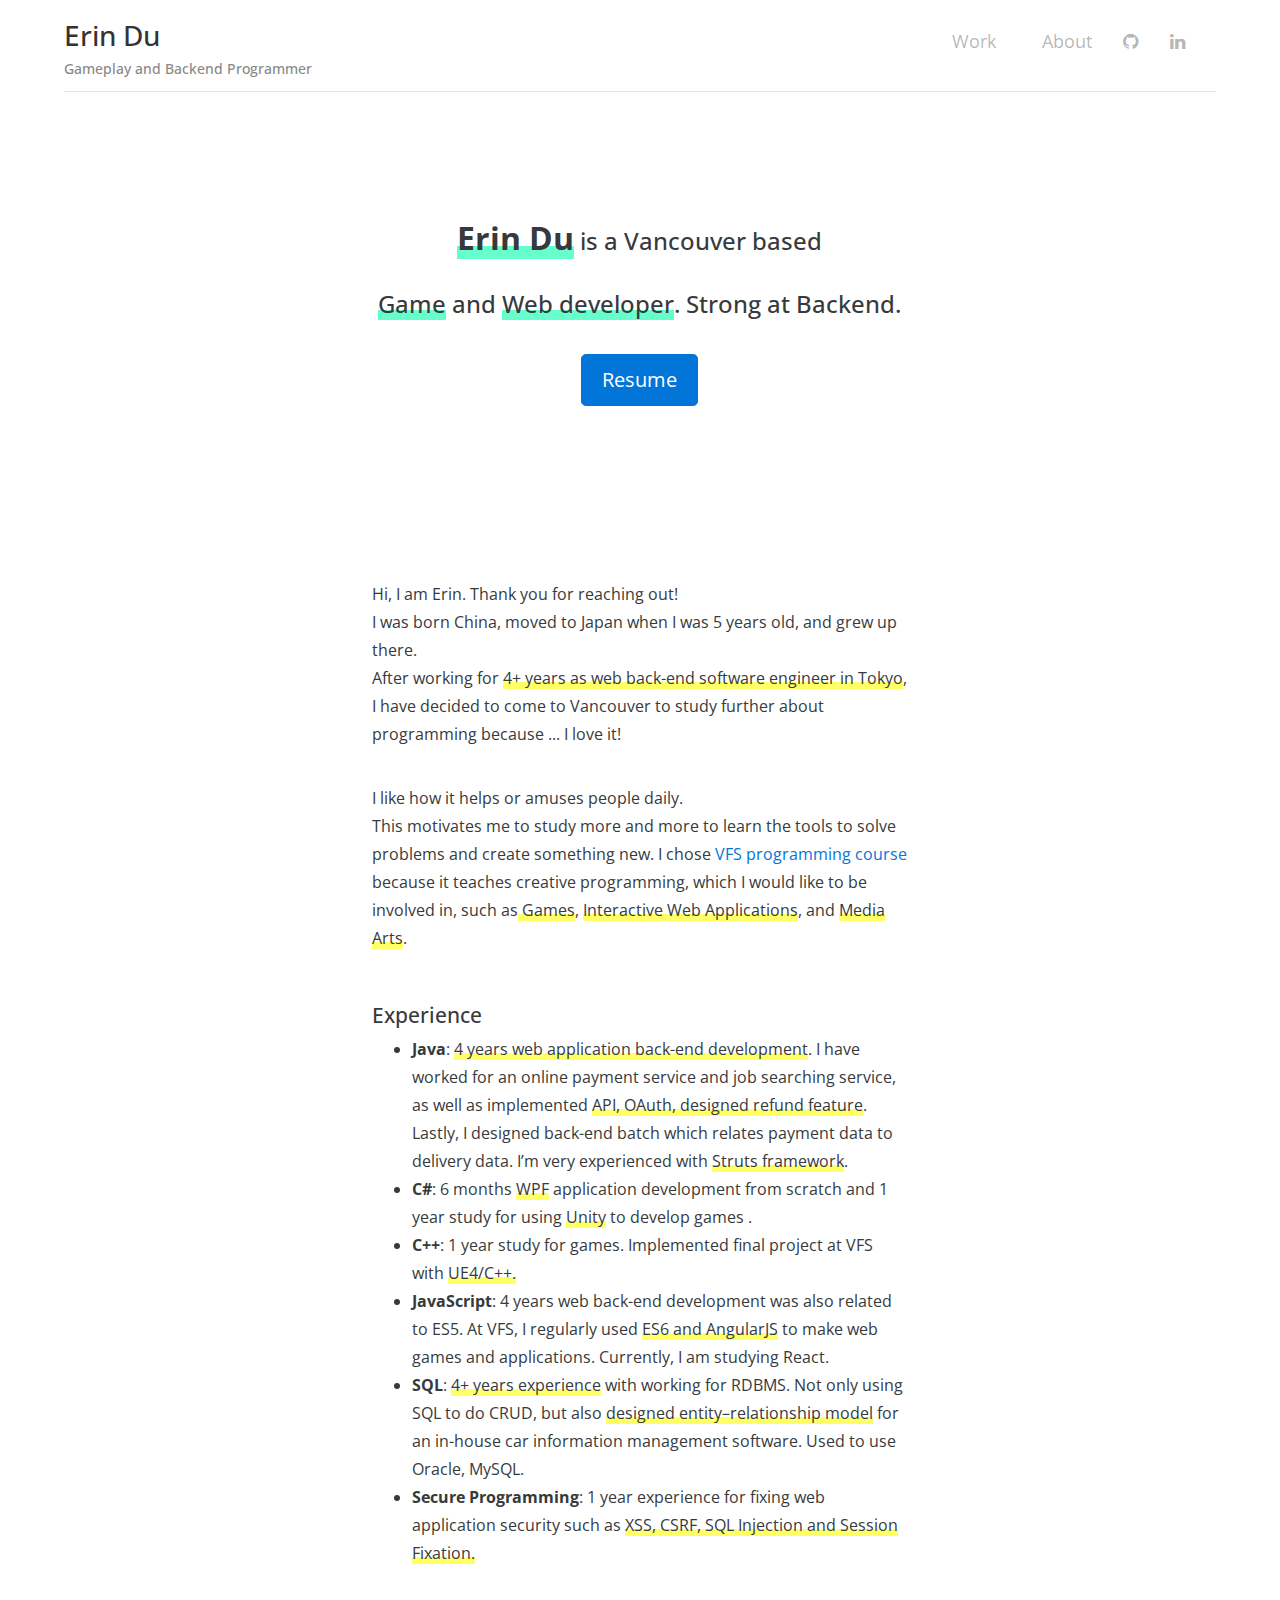
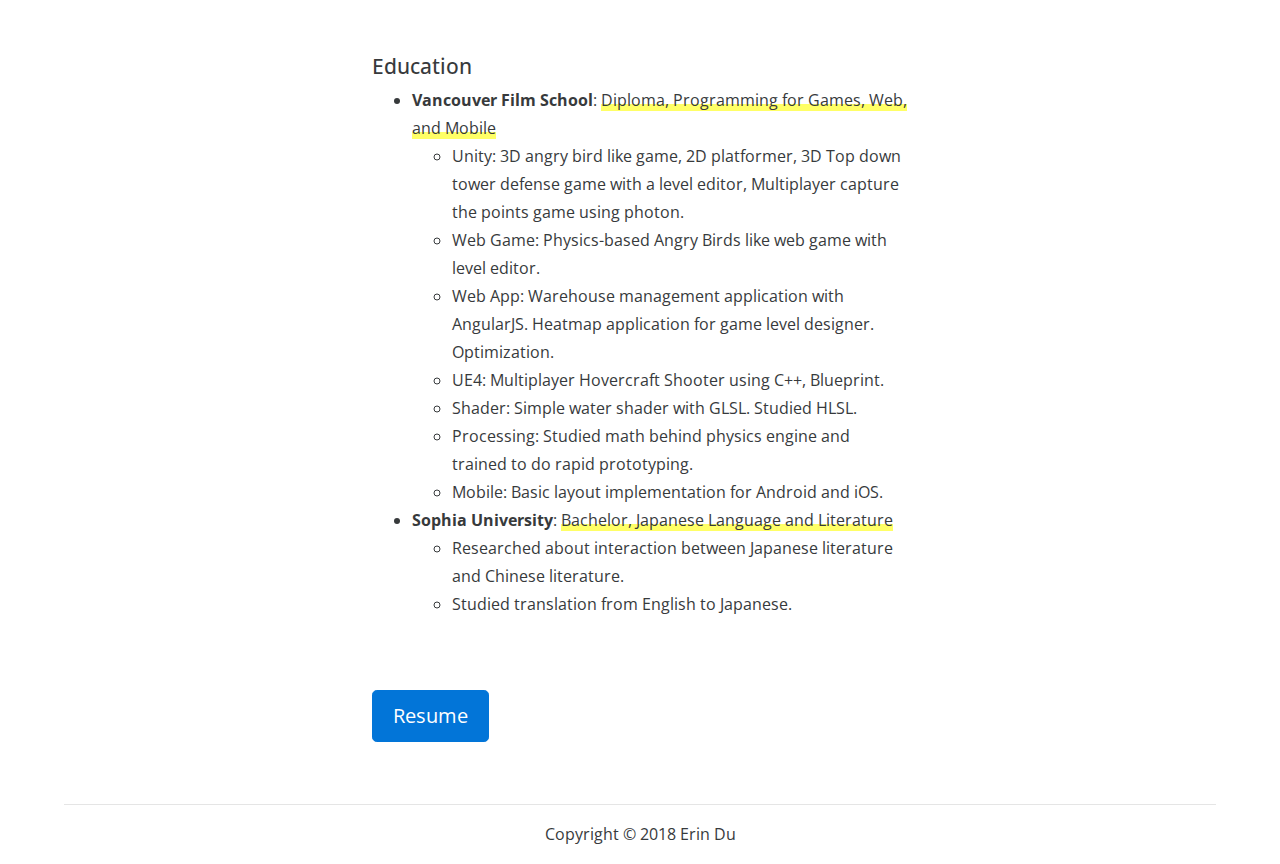
==== commit d4b8c157: "Fix desgin" ====
--- a/about.html
+++ b/about.html
@@ -103,7 +103,7 @@
                         <h3>Experience</h3>
                         <ul>
                             <li><strong>Java</strong>: <span class="highlight yellow">4 years web application back-end development</span>. I have worked for an online payment service and job searching service, as well as implemented <span class="highlight yellow">API, OAuth, designed refund feature</span>. Lastly, I designed back-end batch which relates payment data to delivery data.  I’m very experienced with <span class="highlight yellow">Struts framework</span>.</li>
-                            <li><strong>C#</strong>: 6 months <span class="highlight yellow">WPF</span> application development and 1 year study for using <span class="highlight yellow">Unity</span> to develop games .</li>
+                            <li><strong>C#</strong>: 6 months <span class="highlight yellow">WPF</span> application development from scratch and 1 year study for using <span class="highlight yellow">Unity</span> to develop games .</li>
                             <li><strong>C++</strong>: 1 year study for games. Implemented final project at VFS with <span class="highlight yellow">UE4/C++.</span></li>
                             <li><strong>JavaScript</strong>: 4 years web back-end development was also related to ES5. At VFS, I regularly used <span class="highlight yellow">ES6 and AngularJS</span> to make web games and applications. Currently, I am studying React.</li>
                             <li><strong>SQL</strong>: <span class="highlight yellow">4+ years experience</span> with working for RDBMS. Not only using SQL to do CRUD, but also <span class="highlight yellow">designed entity–relationship model</span> for an in-house car information management software. Used to use Oracle, MySQL.</li>
--- a/css/custom.css
+++ b/css/custom.css
@@ -122,6 +122,16 @@
 .work-container {
     /* display: flex; */
 }
+.work-filter-container {
+    margin-top: 1em;
+    margin-bottom: 0.5em;
+}
+.work-filter-combo-box {
+    border: none;
+    /* -webkit-appearance:none; */
+    background-color: inherit;
+    cursor: pointer;
+}
 .thumbnail-container .sigmapad {
     height: 300px;
 }
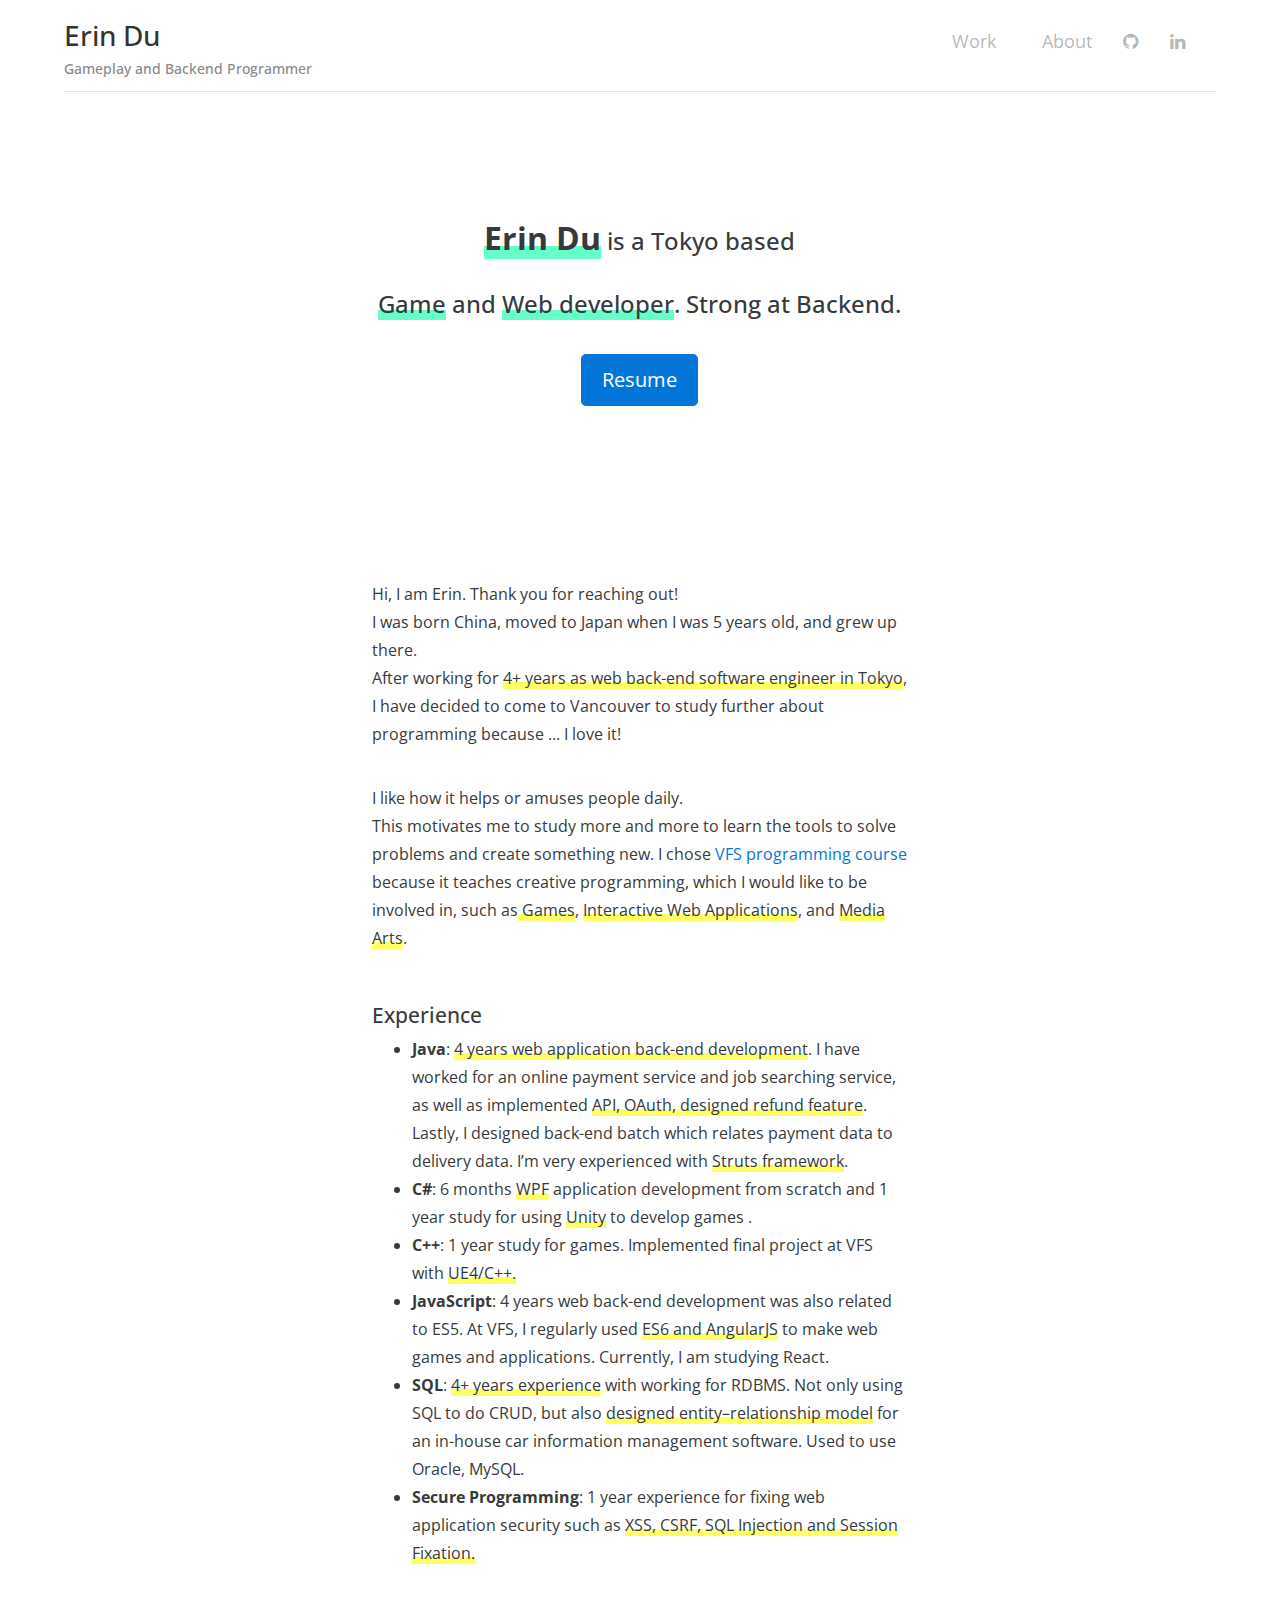
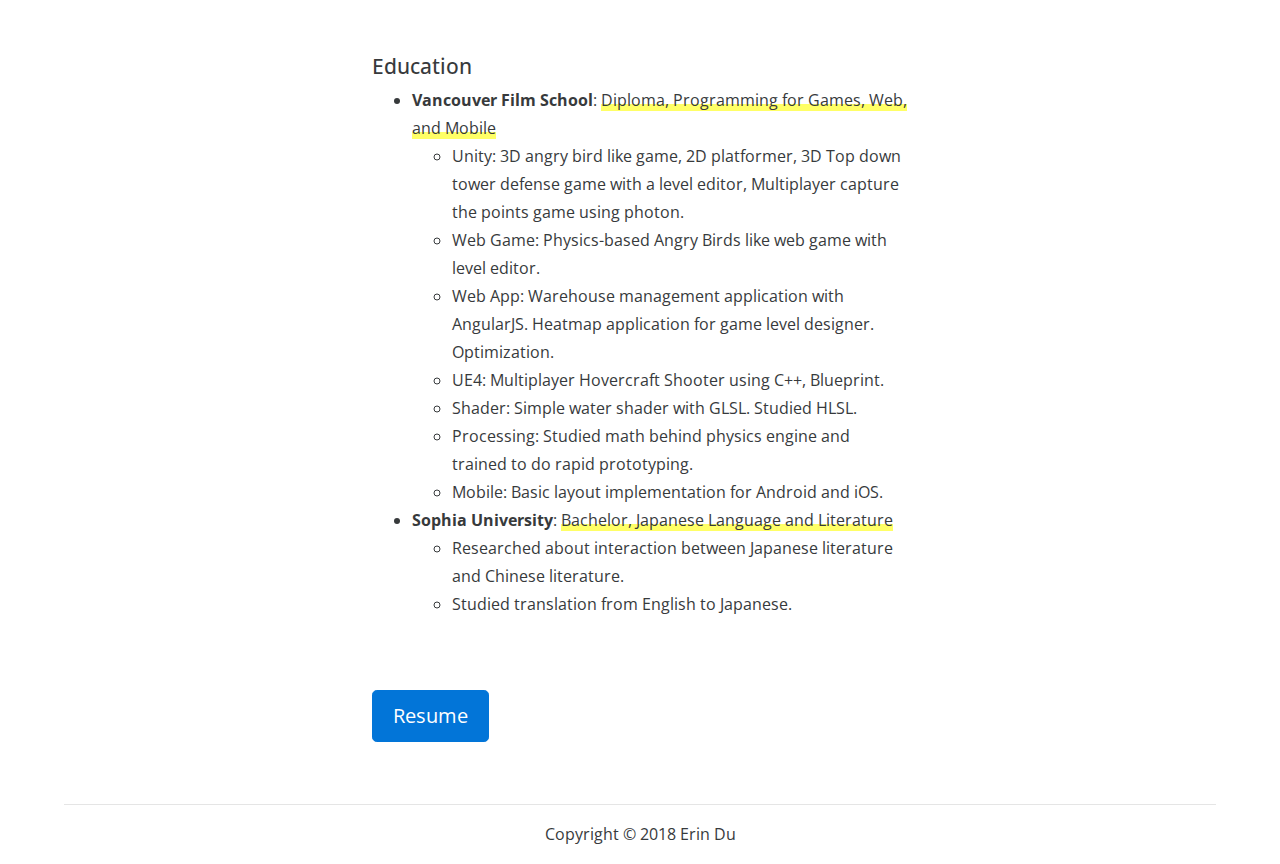
==== commit 7f37f2bc: "Changed location" ====
--- a/about.html
+++ b/about.html
@@ -79,7 +79,7 @@
         <div class="row sigma-section-header section-header">
             <div class="col-md-offset-2 col-lg-offset-3 col-lg-6 col-md-8 col-sm-12 text-center">
                 <h2>
-                    <p><strong class="name highlight">Erin Du</strong> is a Vancouver based</p>
+                    <p><strong class="name highlight">Erin Du</strong> is a Tokyo based</p>
                     <p><span class="skill highlight">Game</span> and <span class="skill highlight">Web developer</span>. Strong at Backend.</p>
                     <p><a target="_blank" href="resources/Resume_ErinDu.pdf" class="btn btn-primary btn-lg">Resume</a></p>
                 </h2>
--- a/css/custom.css
+++ b/css/custom.css
@@ -168,6 +168,10 @@
     background-position: top;
     background-image: url("../images/works/ggj2018/TITLE.jpg");
 }
+.sigma-section-header.sorting-visualization {
+    background-position: center;
+    background-image: url("../images/works/sorting-visualization/sorting-wide.png");
+}
 .sigma-section-header.minesweeper {
     background-position: bottom;
     background-image: url("../images/works/minesweeper/MineSweeper.png");
@@ -238,6 +242,10 @@
 .thumbnail.ggj2018 {
     background-image: url("../images/works/ggj2018/TITLE.jpg");
 }
+.thumbnail.sorting-visualization {
+    background-position: bottom;
+    background-image: url("../images/works/sorting-visualization/sorting-small-3.png");
+}
 @media (max-width:767px) {
     .thumbnail-container {
         width: 100%;
